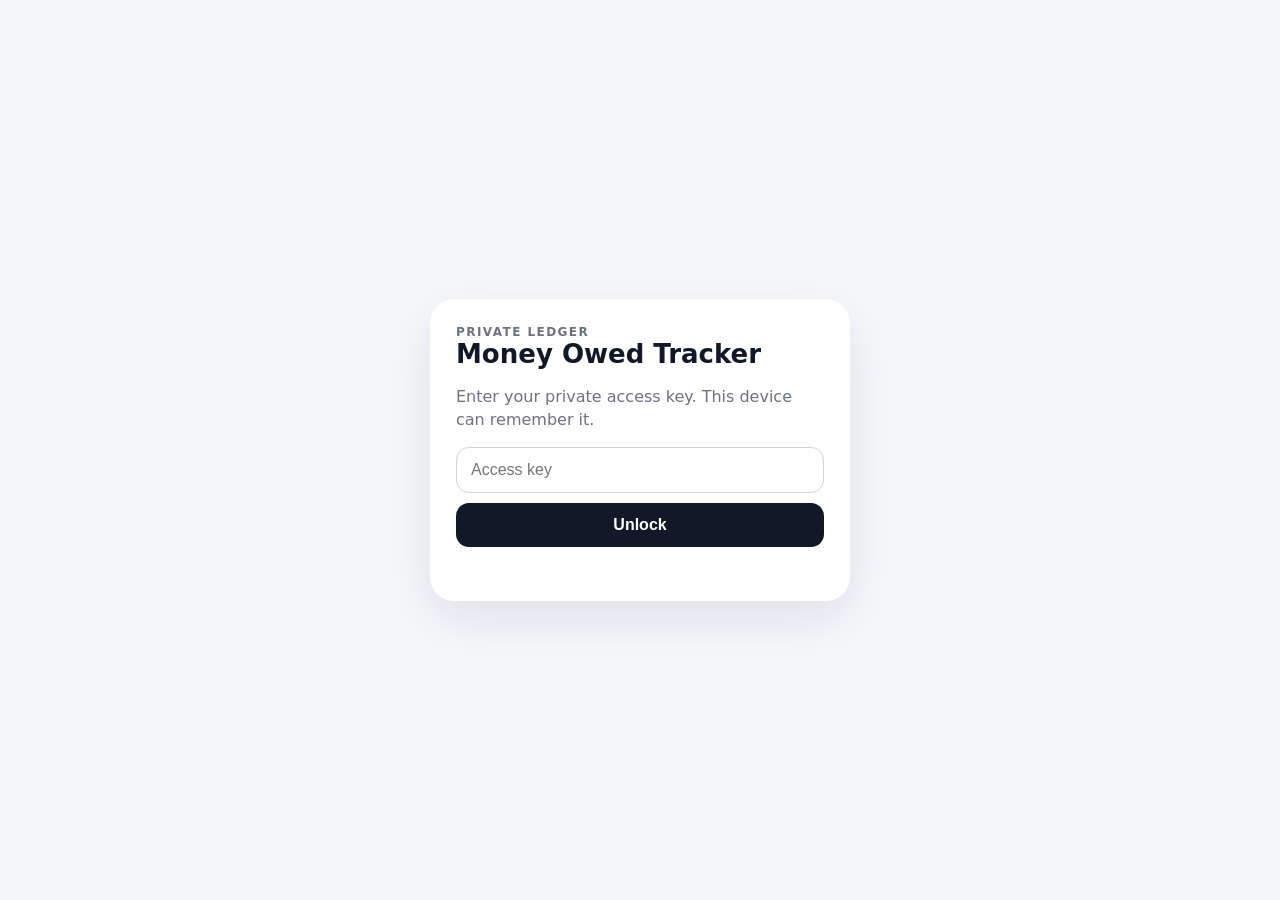
==== receipt-shell.html @ 76f14134 "feat: add receipt-enabled app shell" ====
<!doctype html>
<html lang="en">
<head>
<meta charset="utf-8">
<meta name="viewport" content="width=device-width,initial-scale=1,viewport-fit=cover">
<meta name="theme-color" content="#111827">
<title>Money Owed Tracker</title>
<style>body{margin:0;font-family:Inter,system-ui,-apple-system,"Segoe UI",sans-serif;background:#f5f7fb;color:#111827}.boot{min-height:100vh;display:grid;place-items:center;padding:24px;text-align:center}.boot strong{font-size:20px}.boot span{display:block;margin-top:8px;color:#6b7280;font-size:13px}</style>
</head>
<body>
<div class="boot"><div><strong>Money Owed</strong><span>Opening your ledger…</span></div></div>
<script>
(async function(){
  try{
    var response=await fetch('/index.html?core=v17',{cache:'no-store'});
    if(!response.ok)throw new Error('Could not load the tracker');
    var html=await response.text();
    html=html.replace(/manifest\.webmanifest\?v=\d+/,'manifest.webmanifest?v=17');
    if(!html.includes('receipt-app.js?v=17')){
      html=html.replace('</body>','<script src="/receipt.js?v=17"><\\/script><script src="/receipt-app.js?v=17"><\\/script></body>');
    }
    document.open();document.write(html);document.close();
  }catch(e){
    document.body.innerHTML='<div class="boot"><div><strong>Could not open Money Owed</strong><span>Check your connection and refresh the page.</span></div></div>';
  }
})();
</script>
</body>
</html>
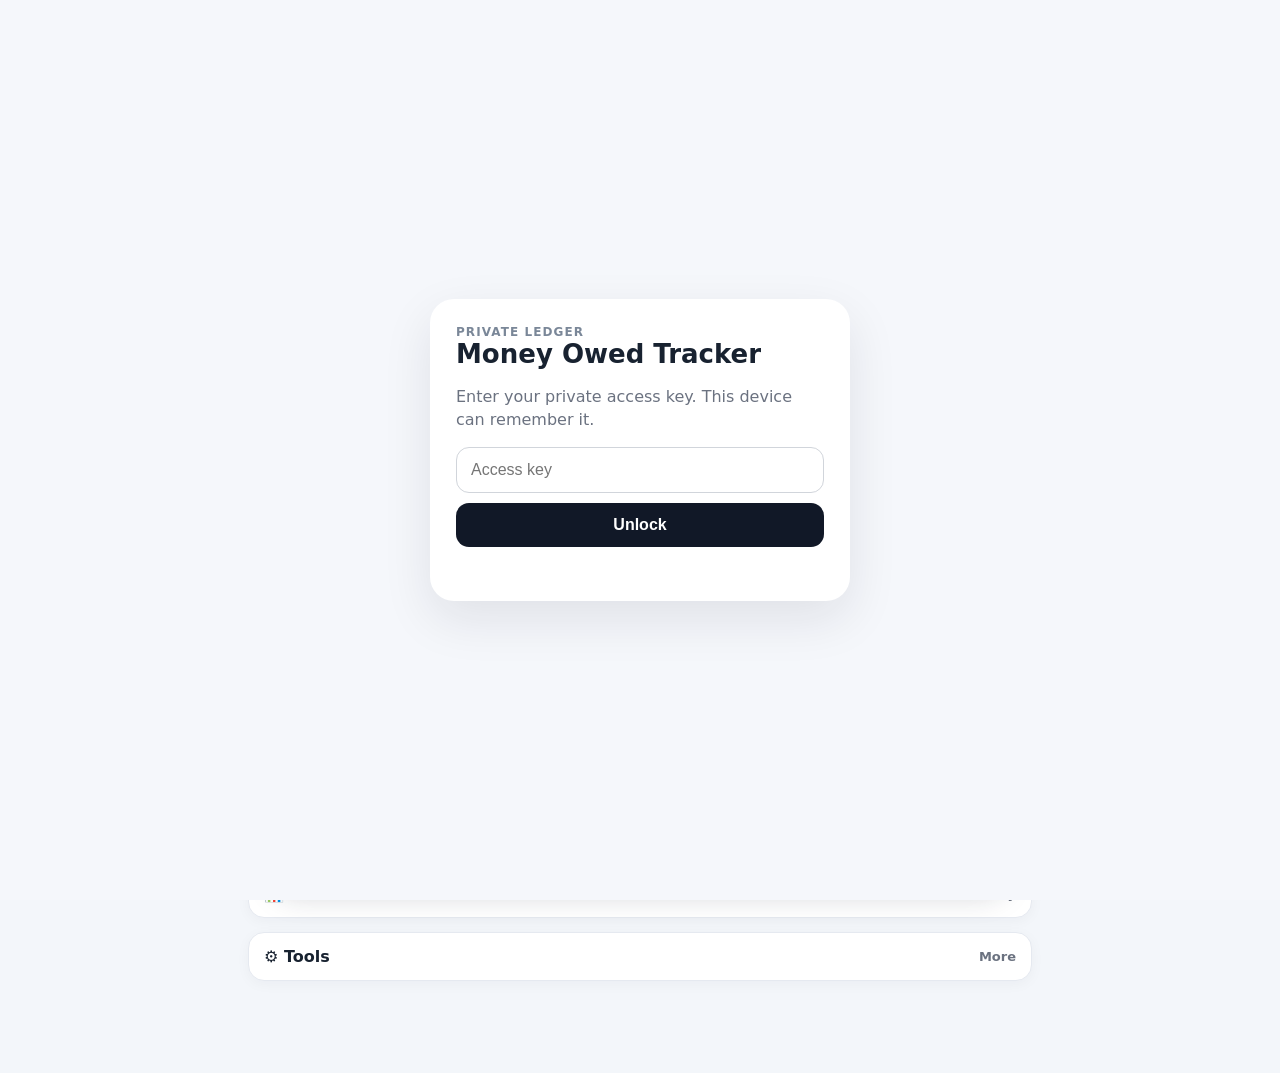
==== commit b11feb17: "feat: update installed app shell for v20" ====
--- a/receipt-shell.html
+++ b/receipt-shell.html
@@ -3,26 +3,23 @@
 <head>
 <meta charset="utf-8">
 <meta name="viewport" content="width=device-width,initial-scale=1,viewport-fit=cover">
-<meta name="theme-color" content="#111827">
+<meta name="theme-color" content="#172033">
 <title>Money Owed Tracker</title>
-<style>body{margin:0;font-family:Inter,system-ui,-apple-system,"Segoe UI",sans-serif;background:#f5f7fb;color:#111827}.boot{min-height:100vh;display:grid;place-items:center;padding:24px;text-align:center}.boot strong{font-size:20px}.boot span{display:block;margin-top:8px;color:#6b7280;font-size:13px}</style>
+<style>body{margin:0;font-family:Inter,system-ui,-apple-system,"Segoe UI",sans-serif;background:#f3f6fa;color:#182230}.boot{min-height:100vh;display:grid;place-items:center;padding:24px;text-align:center}.boot strong{font-size:20px}.boot span{display:block;margin-top:8px;color:#667085;font-size:13px}</style>
 </head>
 <body>
 <div class="boot"><div><strong>Money Owed</strong><span>Opening your ledger…</span></div></div>
 <script>
 (async function(){
   try{
-    var response=await fetch('/index.html?core=v17',{cache:'no-store'});
+    var response=await fetch('./core.html?core=v20',{cache:'no-store'});
     if(!response.ok)throw new Error('Could not load the tracker');
     var html=await response.text();
-    html=html.replace(/manifest\.webmanifest\?v=\d+/,'manifest.webmanifest?v=17');
-    if(!html.includes('receipt-app.js?v=17')){
-      html=html.replace('</body>','<script src="/receipt.js?v=17"><\\/script><script src="/receipt-app.js?v=17"><\\/script></body>');
-    }
+    html=html.replace(/manifest\.webmanifest\?v=\d+/,'manifest.webmanifest?v=20');
+    html=html.replace('</head>','<link rel="stylesheet" href="./ui-v20.css?v=20"></head>');
+    html=html.replace('</body>','<script src="./receipt.js?v=20"><\/script><script src="./receipt-app.js?v=20"><\/script><script src="./account-flow-core.js?v=20"><\/script><script src="./ui-v20.js?v=20"><\/script></body>');
     document.open();document.write(html);document.close();
-  }catch(e){
-    document.body.innerHTML='<div class="boot"><div><strong>Could not open Money Owed</strong><span>Check your connection and refresh the page.</span></div></div>';
-  }
+  }catch(e){document.body.innerHTML='<div class="boot"><div><strong>Could not open Money Owed</strong><span>Check your connection and refresh the page.</span></div></div>'}
 })();
 </script>
 </body>
--- a/ui-v20.css
+++ b/ui-v20.css
@@ -0,0 +1,94 @@
+:root{
+  --v20-navy:#172033;
+  --v20-blue:#315f9e;
+  --v20-blue-soft:#edf4ff;
+  --v20-green:#087a55;
+  --v20-green-soft:#eaf8f2;
+  --v20-red:#b42318;
+  --v20-red-soft:#fff0ef;
+  --v20-border:#e5e9f0;
+  --v20-muted:#667085;
+  --v20-bg:#f3f6fa;
+}
+body.v20{background:var(--v20-bg);color:#182230}
+body.v20 .app{max-width:820px;padding-left:18px;padding-right:18px}
+body.v20 header{padding:22px 2px 12px}
+body.v20 .title{font-size:30px;letter-spacing:-.035em;color:var(--v20-navy)}
+body.v20 .eyebrow{letter-spacing:.09em;color:#7a8798}
+body.v20 .iconbtn{border:1px solid var(--v20-border);box-shadow:none;color:#445065}
+body.v20 .summaryTitle{margin-top:18px;font-size:12px;color:#7a8798}
+body.v20 .dynamicGrid{gap:12px}
+body.v20 .card{border:1px solid var(--v20-border);box-shadow:0 5px 18px rgba(23,32,51,.05);padding:16px;border-radius:18px}
+body.v20 .card.mine{border-top:0;background:linear-gradient(145deg,#fff,#f6fffb)}
+body.v20 .card.theirs{border-top:0;background:linear-gradient(145deg,#fff,#fff8f7)}
+body.v20 .card.mine .money{color:var(--v20-green)}
+body.v20 .card.theirs .money{color:var(--v20-red)}
+body.v20 .summaryCard .label{font-size:18px}
+body.v20 .money{font-size:24px;letter-spacing:-.02em}
+body.v20 .person,body.v20 .txn,body.v20 .featureCard{border:1px solid var(--v20-border);box-shadow:0 3px 14px rgba(23,32,51,.04)}
+body.v20 .person{padding:15px 16px}
+body.v20 .personname{font-size:15px}
+body.v20 .balances{font-size:12px;color:#7a8798}
+body.v20 .fab{background:var(--v20-navy);box-shadow:0 14px 30px rgba(23,32,51,.22);max-width:784px}
+body.v20 .search{border-color:#dfe5ee;box-shadow:0 2px 8px rgba(23,32,51,.025)}
+.v20-intro{margin:0 0 18px;padding:13px 14px;background:#fff;border:1px solid var(--v20-border);border-radius:15px;color:var(--v20-muted);font-size:12px;line-height:1.5}
+.v20-intro strong{color:var(--v20-navy)}
+.v20-quick{margin:18px 0 6px}
+.v20-section-title{display:flex;align-items:center;justify-content:space-between;gap:12px;margin-bottom:10px}
+.v20-section-title h2{font-size:17px;margin:0;color:var(--v20-navy)}
+.v20-section-title span{font-size:11px;color:var(--v20-muted)}
+.v20-quick-grid{display:grid;grid-template-columns:repeat(3,1fr);gap:9px}
+.v20-quick-btn{appearance:none;border:1px solid var(--v20-border);background:#fff;border-radius:15px;padding:13px 11px;text-align:left;min-height:78px;color:var(--v20-navy);box-shadow:0 3px 12px rgba(23,32,51,.035)}
+.v20-quick-btn strong{display:block;font-size:13px}
+.v20-quick-btn span{display:block;font-size:10.5px;line-height:1.4;color:var(--v20-muted);margin-top:5px}
+.v20-quick-btn.flow{background:linear-gradient(145deg,#fff,#f2f7ff);border-color:#d6e4f7}
+.v20-quick-btn.fx{background:linear-gradient(145deg,#fff,#f3fbf7);border-color:#d5eee2}
+.v20-accounts{margin-top:20px}
+.v20-account-grid{display:grid;grid-template-columns:repeat(2,minmax(0,1fr));gap:10px}
+.v20-account-card{appearance:none;border:1px solid var(--v20-border);background:#fff;border-radius:17px;padding:15px;text-align:left;color:var(--v20-navy);box-shadow:0 4px 16px rgba(23,32,51,.045)}
+.v20-account-card .v20-account-top{display:flex;justify-content:space-between;gap:8px;align-items:flex-start}
+.v20-account-card .v20-bank{font-size:13px;font-weight:850;line-height:1.35}
+.v20-account-card .v20-flag{font-size:18px}
+.v20-account-card .v20-account-money{font-size:21px;font-weight:850;margin-top:12px;letter-spacing:-.02em}
+.v20-account-card .v20-account-sub{font-size:10.5px;color:var(--v20-muted);margin-top:4px}
+.v20-account-empty{background:#fff;border:1px dashed #ced6e2;border-radius:17px;padding:18px;color:var(--v20-muted);font-size:12px;line-height:1.5}
+.v20-account-tools{display:flex;gap:8px}
+.v20-small-btn{border:0;border-radius:11px;padding:8px 10px;background:#eaf1fa;color:#294b78;font-size:11px;font-weight:800}
+.v20-flow-sheet{background:#fff;width:min(820px,100%);border-radius:26px 26px 0 0;padding:16px 18px calc(22px + env(safe-area-inset-bottom));max-height:94vh;overflow:auto}
+.v20-flow-head{display:flex;justify-content:space-between;gap:12px;align-items:flex-start;margin-bottom:14px}
+.v20-flow-head h2{margin:0;font-size:22px;color:var(--v20-navy)}
+.v20-flow-head p{margin:5px 0 0;color:var(--v20-muted);font-size:12px;line-height:1.45}
+.v20-close{border:0;background:#f1f4f8;width:38px;height:38px;border-radius:12px;font-size:20px;color:#667085}
+.v20-mode-tabs{display:grid;grid-template-columns:repeat(3,1fr);gap:7px;margin-bottom:15px}
+.v20-mode{border:1px solid #d9e0e9;background:#fff;border-radius:12px;padding:10px 8px;font-size:11px;font-weight:800;color:#475467}
+.v20-mode.on{background:var(--v20-navy);border-color:var(--v20-navy);color:#fff}
+.v20-flow-grid{display:grid;grid-template-columns:1fr 1fr;gap:10px}
+.v20-field{margin-bottom:12px}
+.v20-field label{display:block;font-size:10px;font-weight:850;letter-spacing:.06em;text-transform:uppercase;color:#667085;margin-bottom:6px}
+.v20-field input,.v20-field select,.v20-field textarea{width:100%;border:1px solid #d7dee8;background:#fff;border-radius:12px;padding:11px 12px;font:inherit;font-size:15px;color:#182230}
+.v20-field textarea{min-height:66px;resize:vertical}
+.v20-flow-review{margin:4px 0 14px;border:1px solid #d8e5f5;background:#f7faff;border-radius:16px;padding:13px}
+.v20-review-route{font-weight:850;color:#1e3d66;font-size:14px;line-height:1.45}
+.v20-review-lines{display:grid;grid-template-columns:1fr 1fr;gap:8px;margin-top:11px}
+.v20-review-box{background:#fff;border:1px solid #e5eaf1;border-radius:11px;padding:9px 10px}
+.v20-review-box small{display:block;font-size:9px;text-transform:uppercase;letter-spacing:.06em;color:#8a94a5;font-weight:800}
+.v20-review-box strong{display:block;margin-top:4px;font-size:12px;color:#25324a}
+.v20-review-safe{margin-top:10px;display:flex;align-items:center;gap:7px;font-size:11px;font-weight:800;color:#087a55}
+.v20-flow-actions{display:grid;grid-template-columns:1fr 1fr;gap:9px}
+.v20-flow-actions button{border:0;border-radius:13px;padding:13px;font-weight:850;font-size:14px}
+.v20-flow-actions .secondary{background:#eef2f7;color:#475467}
+.v20-flow-actions .primary{background:var(--v20-navy);color:#fff}
+.v20-flow-actions .primary:disabled{opacity:.5}
+.v20-account-detail{background:#fff;width:min(820px,100%);border-radius:26px 26px 0 0;padding:17px 18px calc(22px + env(safe-area-inset-bottom));max-height:94vh;overflow:auto}
+.v20-detail-balance{background:#f5f8fc;border-radius:15px;padding:14px;margin:12px 0 15px}
+.v20-detail-balance small{color:var(--v20-muted);font-size:10px;text-transform:uppercase;font-weight:800;letter-spacing:.06em}
+.v20-detail-balance strong{display:block;font-size:25px;margin-top:5px}
+.v20-account-tx{padding:12px 0;border-top:1px solid #edf0f4;display:flex;justify-content:space-between;gap:12px}
+.v20-account-tx:first-child{border-top:0}
+.v20-account-tx .left strong{font-size:12px}.v20-account-tx .left span{display:block;font-size:10.5px;color:var(--v20-muted);margin-top:4px;line-height:1.4}
+.v20-account-tx .right{font-size:12px;font-weight:850;white-space:nowrap}
+.v20-pos{color:var(--v20-green)}.v20-neg{color:var(--v20-red)}
+@media(max-width:560px){
+  .v20-quick-grid{grid-template-columns:1fr 1fr}.v20-account-grid{grid-template-columns:1fr 1fr}.v20-flow-grid{grid-template-columns:1fr}.v20-review-lines{grid-template-columns:1fr 1fr}
+}
+@media(max-width:390px){.v20-account-grid{grid-template-columns:1fr}.v20-quick-grid{grid-template-columns:1fr 1fr}.v20-mode-tabs{grid-template-columns:1fr}}
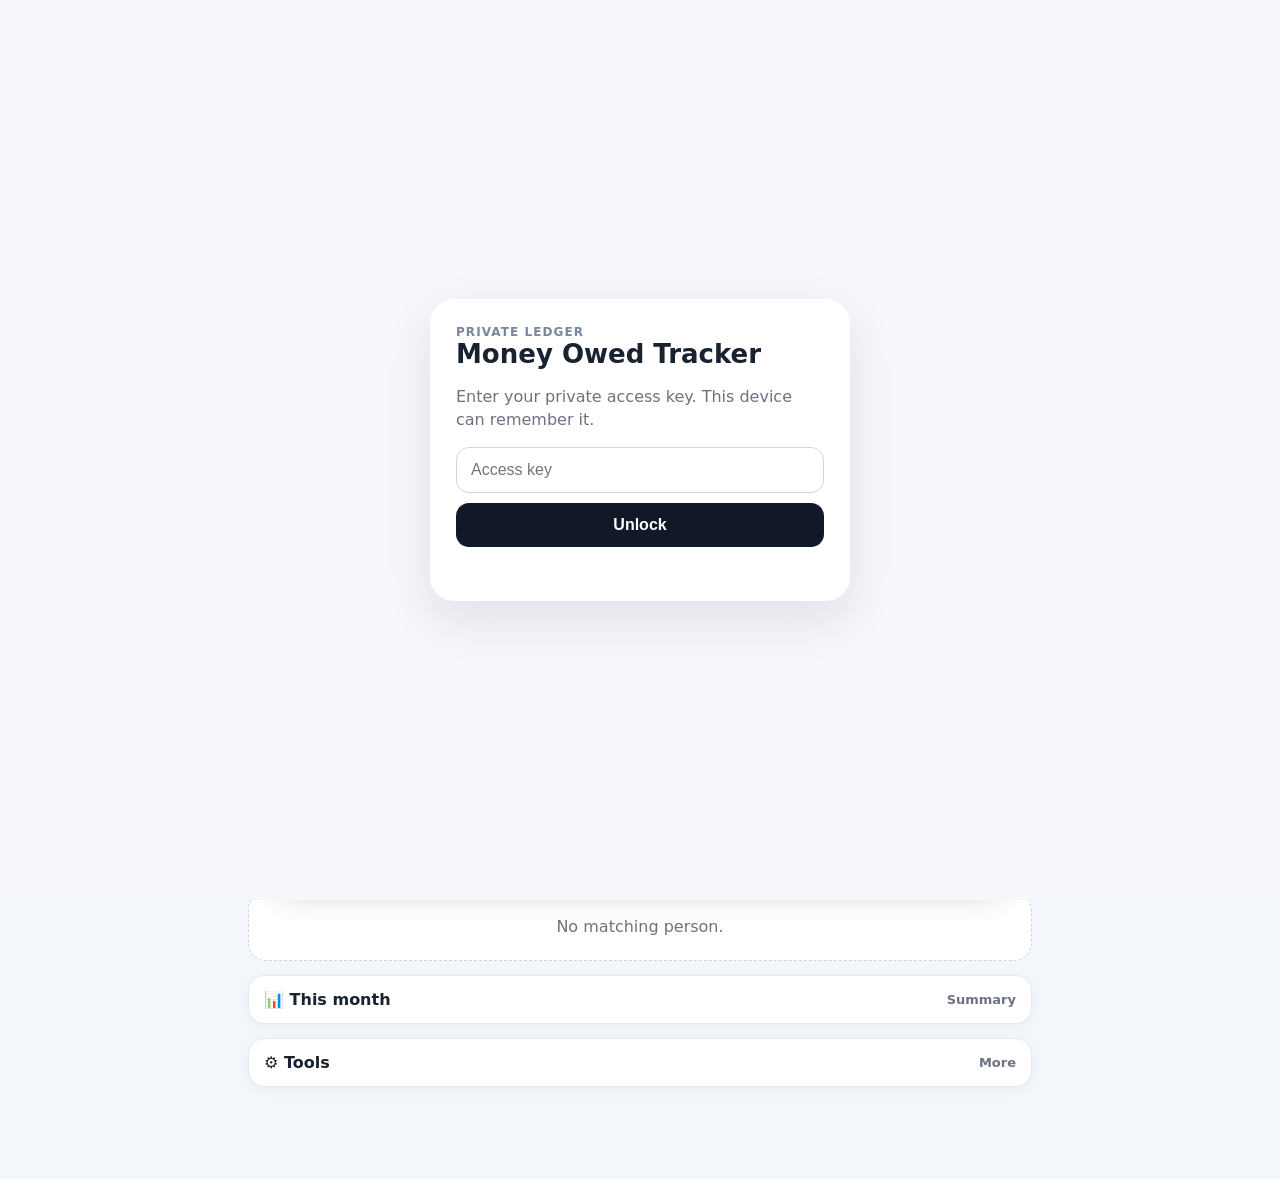
==== commit 3996d4b0: "fix: load v20 patch in installed app shell" ====
--- a/receipt-shell.html
+++ b/receipt-shell.html
@@ -16,8 +16,8 @@
     if(!response.ok)throw new Error('Could not load the tracker');
     var html=await response.text();
     html=html.replace(/manifest\.webmanifest\?v=\d+/,'manifest.webmanifest?v=20');
-    html=html.replace('</head>','<link rel="stylesheet" href="./ui-v20.css?v=20"></head>');
-    html=html.replace('</body>','<script src="./receipt.js?v=20"><\/script><script src="./receipt-app.js?v=20"><\/script><script src="./account-flow-core.js?v=20"><\/script><script src="./ui-v20.js?v=20"><\/script></body>');
+    html=html.replace('</head>','<link rel="stylesheet" href="./ui-v20.css?v=20"><link rel="stylesheet" href="./ui-v20-patch.css?v=20"></head>');
+    html=html.replace('</body>','<script src="./receipt.js?v=20"><\/script><script src="./receipt-app.js?v=20"><\/script><script src="./account-flow-core.js?v=20"><\/script><script src="./ui-v20.js?v=20"><\/script><script src="./ui-v20-patch.js?v=20"><\/script></body>');
     document.open();document.write(html);document.close();
   }catch(e){document.body.innerHTML='<div class="boot"><div><strong>Could not open Money Owed</strong><span>Check your connection and refresh the page.</span></div></div>'}
 })();
--- a/ui-v20-patch.css
+++ b/ui-v20-patch.css
@@ -0,0 +1,17 @@
+.v20-flow-activity{margin-top:20px}
+.v20-flow-group{background:#fff;border:1px solid var(--v20-border);border-radius:16px;margin-bottom:9px;overflow:hidden;box-shadow:0 3px 12px rgba(23,32,51,.035)}
+.v20-flow-group summary{list-style:none;cursor:pointer;padding:13px 14px;display:flex;justify-content:space-between;gap:14px;align-items:center}
+.v20-flow-group summary::-webkit-details-marker{display:none}
+.v20-flow-group summary>div:first-child{min-width:0}
+.v20-flow-group summary strong{display:block;font-size:13px;color:var(--v20-navy)}
+.v20-flow-group summary span{display:block;margin-top:4px;font-size:10.5px;color:var(--v20-muted);line-height:1.35;white-space:nowrap;overflow:hidden;text-overflow:ellipsis}
+.v20-flow-group-money{text-align:right;min-width:122px}
+.v20-flow-group-money b{display:block;font-size:11.5px;color:#25324a;white-space:nowrap}
+.v20-flow-group-money small{display:block;margin-top:4px;font-size:9.5px;color:#6b7280}
+.v20-flow-group-money small.v20-reversed{color:var(--v20-red);font-weight:800}
+.v20-flow-group-details{border-top:1px solid #edf0f4;padding:4px 14px 12px}
+.v20-flow-leg{display:flex;justify-content:space-between;gap:12px;padding:10px 0;border-bottom:1px solid #f0f2f5}
+.v20-flow-leg>div{min-width:0}.v20-flow-leg strong{font-size:11.5px}.v20-flow-leg span{display:block;margin-top:3px;font-size:9.8px;color:var(--v20-muted);line-height:1.4}
+.v20-flow-leg>b{font-size:11px;white-space:nowrap}
+.v20-flow-ref{padding-top:10px;font-size:9.5px;color:#8a94a5;line-height:1.4}
+@media(max-width:460px){.v20-flow-group summary{align-items:flex-start}.v20-flow-group-money{min-width:96px}.v20-flow-group-money b{white-space:normal}}
